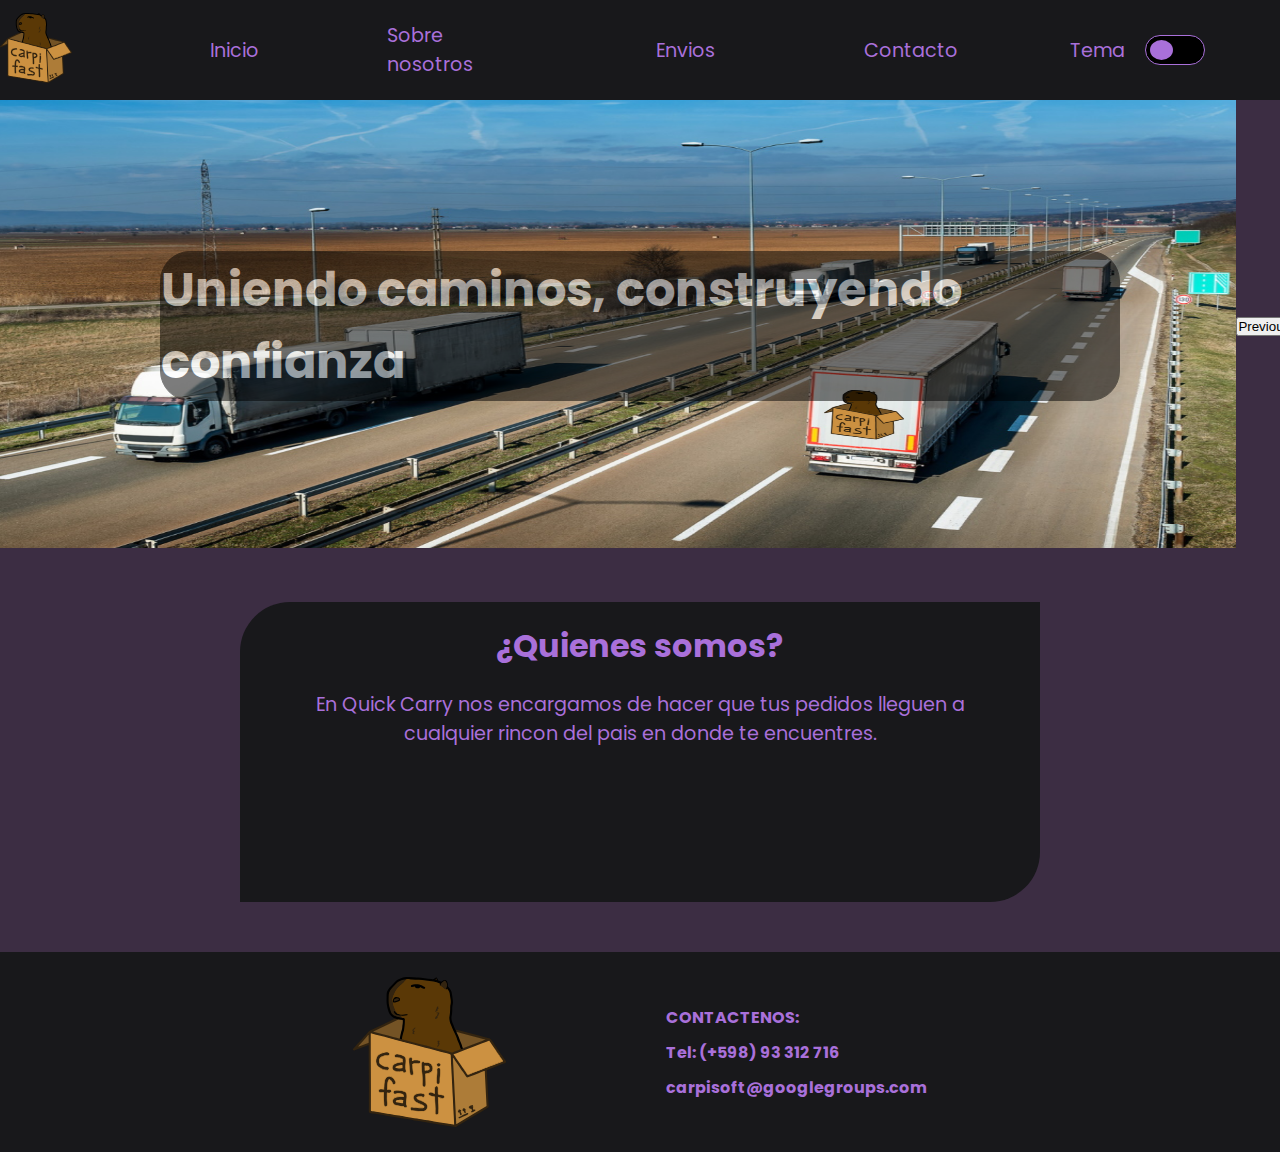
==== index.html @ 3e6676e2 "toda la app de seguimiento" ====
<!DOCTYPE html>
<html lang="en">
<head>
    <meta charset="UTF-8">
    <meta name="viewport" content="width=device-width, initial-scale=1.0">
    <title>Carpifast</title>
    <link rel="shortcut icon" href="./img/carpifast.svg" type="image/x-icon">
    <link rel="stylesheet" href="./css/fuentes.css">
    <link href="https://cdn.jsdelivr.net/npm/bootstrap@5.0.2/dist/css/bootstrap.min.css" rel="stylesheet" integrity="sha384-EVSTQN3/azprG1Anm3QDgpJLIm9Nao0Yz1ztcQTwFspd3yD65VohhpuuCOmLASjC" crossorigin="anonymous">
    <link rel="stylesheet" href="./css/style.css">
</head>
<body>
    
    <nav class="ourNavbar">
        <input type="checkbox" id="check">
        <label for="check" class="checkbtn">
          <img class="hamburguesa" id="hamburguesa" src="./img/list.svg">
        </label>
        <h1 class="titulo">CARPIFAST</h1>
        <a href="./index.html"><img class="logo-menu-hamburguesa" src="./img/carpifast.svg"></a>

        <ul class="nav-list">
            <li class="list-element-logo"><a href="./index.html"><img class="logo" src="./img/carpifast.svg"></a></li>
            <li class="list-element"><a href="./index.html">Inicio</a></li>
            <li class="list-element"><a href="#sobre-nosotros">Sobre nosotros</a></li>
            <li class="list-element"><a href="./envios.html">Envios</a></li>
            <li class="list-element"><a href="./contacto.html">Contacto</a></li>
            <li class="list-element" id="switch-container">
                <p class="p-tema" style="margin: 0 20px 0 0;">Tema</p>
                <label class="switch">
                <input id="switch" type="checkbox">
                <span class="slider round"></span>
              </label>
            </li>
        </ul>
    </nav>

    <main id="carouselExampleControls" class="carousel slide" data-bs-ride="carousel">

        <div class="contenedor">
            <p class="lema">Uniendo caminos, construyendo confianza</p>
        </div>

        <div class="carousel-inner">
          <div class="carousel-item active">
            <img class="img-carrusel" src="./img/fondo_carrusel1.png" class="d-block w-100" alt="imagen 1">
          </div>
          <!-- <div class="carousel-item">
            <img class="img-carrusel" src="./img/carrusel1.webp" class="d-block w-100" alt="asd">
          </div> -->
        </div>

        <button class="carousel-control-prev" type="button" data-bs-target="#carouselExampleControls" data-bs-slide="prev">
          <span class="carousel-control-prev-icon" aria-hidden="true"></span>
          <span class="visually-hidden">Previous</span>
        </button>
        <button class="carousel-control-next" type="button" data-bs-target="#carouselExampleControls" data-bs-slide="next">
          <span class="carousel-control-next-icon" aria-hidden="true"></span>
          <span class="visually-hidden">Next</span>
        </button>

    </main>

    <section id="sobre-nosotros">
        <div class="about-us-container" id="about">
            <h1>¿Quienes somos?</h1>
            <p>En Quick Carry nos encargamos de hacer que tus pedidos lleguen a cualquier rincon del pais en donde te encuentres.</p>
        </div>
    </section>

    <footer>
        <img class="logo-footer" src="./img/carpifast.svg">
        <ul class="contacto">
            <li>CONTACTENOS:</li>
            <li>Tel: (+598) 93 312 716</li>
            <li>carpisoft@googlegroups.com</li>
        </ul>
    </footer>

    <script src="https://cdn.jsdelivr.net/npm/bootstrap@5.0.2/dist/js/bootstrap.bundle.min.js" integrity="sha384-MrcW6ZMFYlzcLA8Nl+NtUVF0sA7MsXsP1UyJoMp4YLEuNSfAP+JcXn/tWtIaxVXM" crossorigin="anonymous"></script>
    <script src="./js/modoClaroOscuro/estilosMain.js"></script>
</body>
</html>
---- css/fuentes.css ----
@import url('https://fonts.googleapis.com/css2?family=Poppins:wght@300&display=swap');
---- css/style.css ----
:root {
    --color-principal: #18181B;
    --color-fuente: #A970DA;
    --background: #3c2d43;
    --background-ham: #26262a;
  }

*{
    margin: 0;
    padding: 0;
    box-sizing: border-box;
}

body{
    background-color: var(--background);
}

p{
    color: var(--color-fuente);
}

.ourNavbar{
    background-color: var(--color-principal);
    height: 100px;
    display: flex;
    justify-content: center;
    align-items: center;
    align-content: space-around;
    vertical-align: middle;
}

.nav-list{
    display: flex;
    justify-content: center;
    align-items: center;
    width: 100vw;
    font-size: 1.2rem;
    margin: 0;
}

.list-element{
    list-style: none;
    width: 200px;
    height: 40px;
    margin-right: 60px;
    display: flex;
    justify-content: center;
    align-items: center;
    font-family: 'Poppins', sans-serif;
}


.list-element-logo{
    list-style: none;
    width: fit-content;
    height: 70px;
    display: flex;
    align-items: center;
    margin-right: 80px;
}

.logo{
    height: 70px;
    -webkit-user-drag: none;
}

.list-element a{
    position: relative;
    text-decoration: none;
    padding: 0px 10px 0px 10px;
    color: var(--color-fuente);
}

.list-element a:after{
    content: "";
    position: absolute;
    background-color: var(--color-fuente);
    height: 3px;
    width: 0;
    left: 0;
    bottom: -10px;
    transition: 0.3s;
}

.list-element a:hover::after{
    width: 100%;
}

.link-con-after:after{
    background-color: #FFF !important;
}

.img-carrusel{
    width: 100vw;
    height: 35vw;
}

main{
    display: flex;
    justify-content: center;
    align-items: center;
}

.contenedor{
    position: absolute;
    background-color: #000;
    z-index: 1;
    width: 75vw;
    height: 150px;
    border-radius: 30px;
    border: solid 1px #000;
    opacity: 0.5;
    display: flex;
    justify-content: center;
    align-items: center;
    animation: desplazar 1000ms ease;
}

.lema{
    color: #fff !important;
    font-size: 3rem;
    font-weight: bold;
    font-family: 'Poppins', sans-serif;
}

section{
    margin: 50px 0px 50px 0px;
    display: flex;
    justify-content: center;
    align-items: center;
}

.about-us-container{
    width: 800px;
    height: 300px;
    background-color: var(--color-principal);
    border-radius: 50px 0px 50px 0px;
    display: block;
    text-align: center;
    font-family: 'Poppins', sans-serif;
}

.about-us-container h1{
    color: var(--color-fuente);
    margin-top: 20px;
}

.about-us-container p{
    padding: 20px 50px 0px 50px;
    color: var(--color-fuente);
    font-size: 1.2rem;
    font-family: 'Poppins', sans-serif;
}

footer{
    height: 200px;
    background-color: var(--color-principal);
    display: flex; 
    justify-content: center;
    align-items: center;
}

.logo-footer{
    height: 150px;
    margin-right: 10rem;
    -webkit-user-drag: none;
}

.contacto{
    list-style: none;
    font-weight: bold;
    font-family: 'Poppins', sans-serif;
    margin-top: 10px;
}

.contacto li{
    margin-bottom: 10px;
    color: var(--color-fuente);
}

.checkbtn{
    font-size: 30px;
    color: white;
    float: right;
    line-height: 80px;
    margin-right: 40px;
    cursor: pointer;
    display: none;
  }

  #check{
    display: none;
  }

  .titulo{
    display: none;
    color: var(--color-fuente);
  }

@keyframes desplazar{

    from{
      transform: translateX(-50vw);
      opacity: 0.01;
    }
  
    to{
      transform: translateX(0);
    }
  
  }

/*estilos del switch*/

    /* el contenedor base */
    .switch {
        position: relative;
        display: inline-block;
        width: 60px;
        height: 30px;
    }
  
  /* aplicamos las propiedades al checkbox */
  .slider {
    position: absolute;
    cursor: pointer;
    top: 0;
    left: 0;
    right: 0;
    bottom: 0;
    background-color: #000000;
    border: solid 1px var(--color-fuente);
    -webkit-transition: .4s;
    transition: .4s;
  }
  
  .slider:before {
    position: absolute;
    content: "";
    height: 20px;
    width: 23px;
    left: 4px;
    bottom: 4px;
    background-color: var(--color-fuente);
    -webkit-transition: .4s;
    transition: .4s;
  }
  
  /*cuando queda el checkbox activado modificamos las propiedades del slider*/
  input:checked + .slider {
    background-color: #ffffff;
    border: solid 1px rgb(52, 108, 230);
  }

  
  input:checked + .slider:before{
    background-color: rgb(52, 108, 230);
  }
  
  input:checked + .slider:before {
    -webkit-transform: translateX(26px);
    -ms-transform: translateX(26px);
    transform: translateX(26px);
  }
  
  /* Rounded sliders */
  .slider.round {
    border-radius: 34px;
  }
  
  .slider.round:before {
    border-radius: 50%;
  }

  #switch{
    width: 20px;
  }

 @media only screen and (min-width:320px) and (max-width: 425px) {
    
    .ourNavbar{
        height: 50px;
        justify-content: center;
        align-items: flex-end;
    }

    .list-element-logo{
        display: none;
    }
    
    .logo{
        height: 50px;
        -webkit-user-drag: none;
    }
    
    .contenedor{
        width: 75vw;
        height: 40px;
        border-radius: 10px;
    }
    
    .lema{
        color: #fff;
        font-size: 10px;
        font-weight: bold;
        margin: 0;
    }

    .about-us-container{
        width: 250px;
        height: 250px;
        border-radius: 25px 0px 25px 0px;
    }
    
    .about-us-container p{
        padding: 20px 25px 0px 25px;
        font-size: 12px;
        font-weight: bold;
    }

    footer{
        margin-top: 220px;
        height: 100px;
        height: 20vh;
    }
    
    .logo-footer{
        height: 50px;
        width: 100vw;
        margin-right: 50px;
        -webkit-user-drag: none;
    }

    .contacto{
        margin-right: 20px;
    }

    .contacto li{
        font-size: 11px;
        margin-bottom: 0px;
    }

    .checkbtn{
        display: block;
        margin: 0px;
      }

    .hamburguesa{
        height: 30px;
        margin-right: 50px;
        margin-top: 15px;
        background-color: var(--color-fuente);
        border-radius: 4px;
    }

    .titulo{
        display: flex;
        font-family: 'Poppins', sans-serif;
    }

    .logo-menu-hamburguesa{
        display: flex;
        height: 30px;
        margin-left: 30px;
        margin-bottom: 10px;
    }

    .nav-list{
        position: fixed;
        display: block;
        width: 80vw;
        height: 75vh;
        left: -100vw;
        top: 50px;
        font-size: 10px;
        transition: all .5s;
        z-index: 2;
        background-color: var(--background-ham);
    }
      nav ul li a{
        font-size: 20px;
        margin: 50px 0px 0px 0px;
      }
  
      a:hover,a.active{
        background: none;
      }
  
      #check:checked ~ ul{
        left: 0;
      }

      #switch-container{
        margin-top: 30px;
      }

      .p-tema{
        font-size: 20px;
      }

} 

@media only screen and (min-width:321px) and (max-width:375px) {

    .ourNavbar{
        display: flex;
        justify-content: space-evenly;
    }

    .nav-list{
        width: 70vw;
        height: 77.5vh;
    }

}

@media only screen and (min-width:425px) and (max-width:768px) {
    
    .ourNavbar{
        justify-content: space-evenly;
    }

    .nav-list{
        width: 60vw;
        height: 85vh;
    }

    footer{
        margin-top: 265px;
    }

}

@media only screen and (min-width:768px) and (max-width:1024px) {
    
    .ourNavbar{
        height: 60px;
        justify-content: center;
    }

    
    .nav-list li a{
        width: 60px;
        font-size: 16px;
    }

    .list-element-logo{
        display: none;
    }

    .contenedor{
        width: 75vw;
        height: 70px;
        border-radius: 10px;
    }
    
    .lema{
        color: #fff;
        font-size: 1.5rem;
        font-weight: bold;
        margin: 0;
    }

    .about-us-container{
        width: 350px;
        height: 250px;
        border-radius: 25px 0px 25px 0px;
    }
    
    .about-us-container p{
        padding: 20px 25px 0px 25px;
        color: #000;
        font-size: 16px;
        font-weight: bold;
    }

    footer{
        height: 20vh;
    }
    
    .logo-footer{
        height: 100px;
        width: 100vw;
        margin-right: 50px;
        -webkit-user-drag: none;
    }

    .contacto{
        margin-right: 120px;
    }

    .contacto li{
        font-size: 16px;
        margin-bottom: 0px;
    }


}
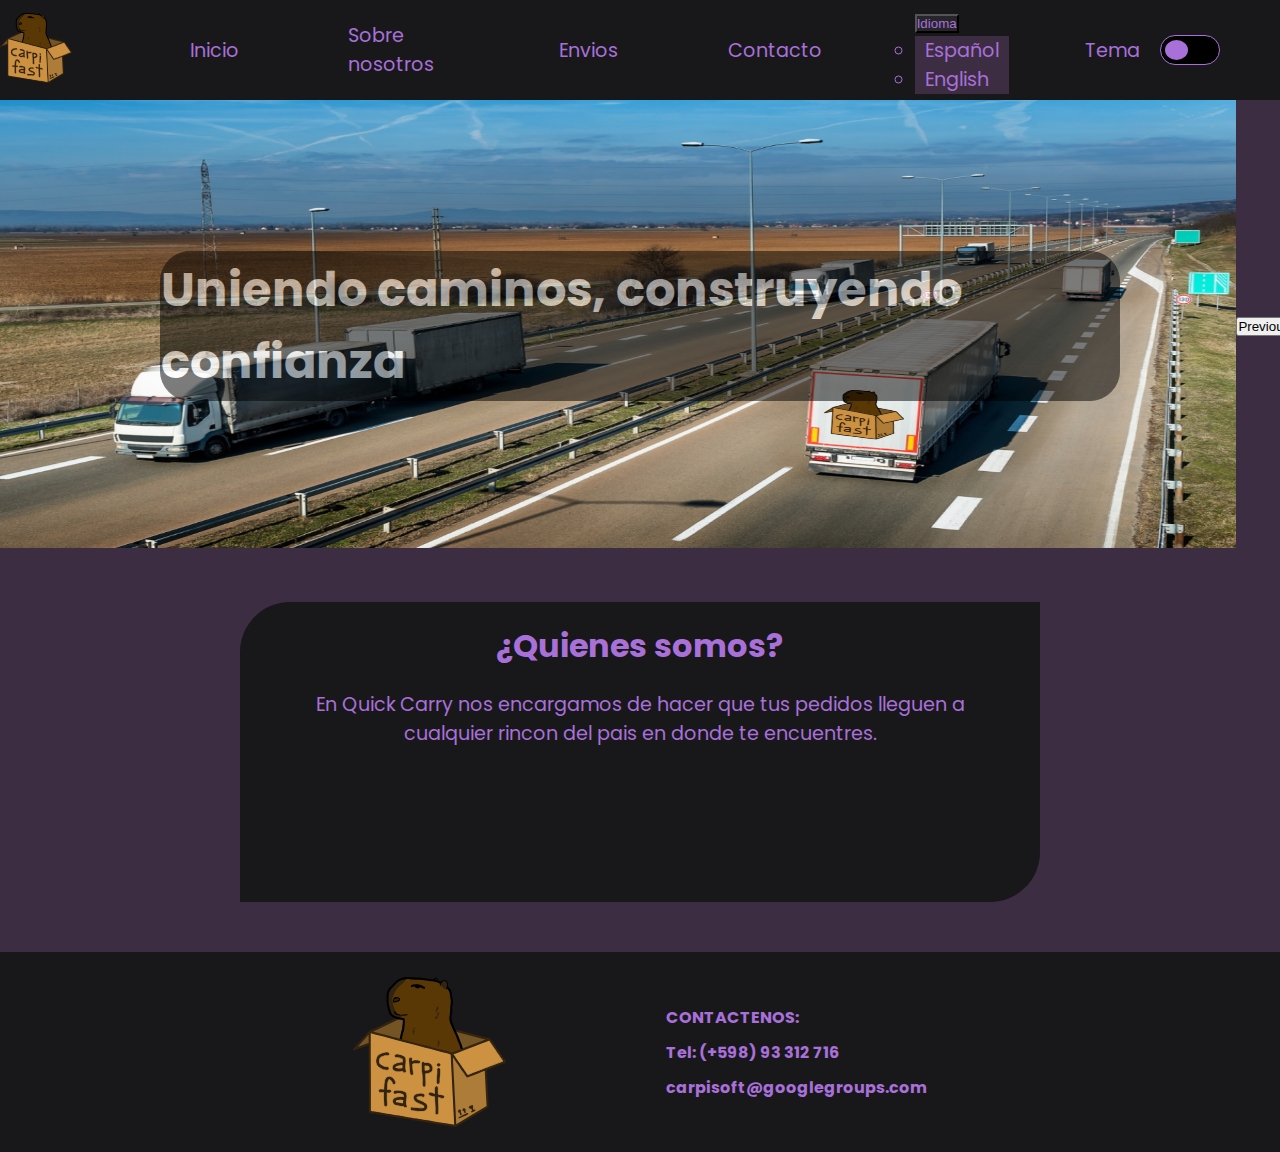
==== commit e4637631: "Esta traducida" ====
--- a/index.html
+++ b/index.html
@@ -21,12 +21,21 @@
 
         <ul class="nav-list">
             <li class="list-element-logo"><a href="./index.html"><img class="logo" src="./img/carpifast.svg"></a></li>
-            <li class="list-element"><a href="./index.html">Inicio</a></li>
-            <li class="list-element"><a href="#sobre-nosotros">Sobre nosotros</a></li>
-            <li class="list-element"><a href="./envios.html">Envios</a></li>
-            <li class="list-element"><a href="./contacto.html">Contacto</a></li>
+            <li class="list-element"><a id="inicio" href="./index.html">Inicio</a></li>
+            <li class="list-element"><a id="sobre-nosotros" href="#sobre-nosotros">Sobre nosotros</a></li>
+            <li class="list-element"><a id="envios" href="./envios.html">Envios</a></li>
+            <li class="list-element"><a id="contacto" href="./contacto.html">Contacto</a></li>
+            <li class="list-element">
+              <div class="dropdown">
+                <button id="idioma" class="btn btn-secondary dropdown-toggle" type="button" id="dropdownMenuButton1" data-bs-toggle="dropdown" aria-expanded="false">Idioma</button>
+                <ul class="dropdown-menu" aria-labelledby="dropdownMenuButton1">
+                  <li><a class="dropdown-item" href="#" id="es">Español</a></li>
+                  <li><a class="dropdown-item" href="#" id="en">English</a></li>
+                </ul>
+              </div>
+            </li>
             <li class="list-element" id="switch-container">
-                <p class="p-tema" style="margin: 0 20px 0 0;">Tema</p>
+                <p class="p-tema" style="margin: 0 20px 0 0;" id="tema">Tema</p>
                 <label class="switch">
                 <input id="switch" type="checkbox">
                 <span class="slider round"></span>
@@ -38,7 +47,7 @@
     <main id="carouselExampleControls" class="carousel slide" data-bs-ride="carousel">
 
         <div class="contenedor">
-            <p class="lema">Uniendo caminos, construyendo confianza</p>
+            <p id="lema" class="lema">Uniendo caminos, construyendo confianza</p>
         </div>
 
         <div class="carousel-inner">
@@ -63,15 +72,15 @@
 
     <section id="sobre-nosotros">
         <div class="about-us-container" id="about">
-            <h1>¿Quienes somos?</h1>
-            <p>En Quick Carry nos encargamos de hacer que tus pedidos lleguen a cualquier rincon del pais en donde te encuentres.</p>
+            <h1 id="quienes-somos">¿Quienes somos?</h1>
+            <p id="info">En Quick Carry nos encargamos de hacer que tus pedidos lleguen a cualquier rincon del pais en donde te encuentres.</p>
         </div>
     </section>
 
     <footer>
         <img class="logo-footer" src="./img/carpifast.svg">
         <ul class="contacto">
-            <li>CONTACTENOS:</li>
+            <li id="contactenos">CONTACTENOS:</li>
             <li>Tel: (+598) 93 312 716</li>
             <li>carpisoft@googlegroups.com</li>
         </ul>
@@ -79,5 +88,6 @@
 
     <script src="https://cdn.jsdelivr.net/npm/bootstrap@5.0.2/dist/js/bootstrap.bundle.min.js" integrity="sha384-MrcW6ZMFYlzcLA8Nl+NtUVF0sA7MsXsP1UyJoMp4YLEuNSfAP+JcXn/tWtIaxVXM" crossorigin="anonymous"></script>
     <script src="./js/modoClaroOscuro/estilosMain.js"></script>
+    <script src="./js/idiomas/main_idioma.js"></script>
 </body>
 </html>--- a/css/style.css
+++ b/css/style.css
@@ -276,6 +276,19 @@
     width: 20px;
   }
 
+  #idioma{
+    background-color: var(--background-ham);
+    color: var(--color-fuente);
+  }
+
+  .dropdown-menu{
+    background-color: #3c2d43;
+  }
+
+  .dropdown-menu li a:hover::after{
+    width: 0;
+  }
+
  @media only screen and (min-width:320px) and (max-width: 425px) {
     
     .ourNavbar{
